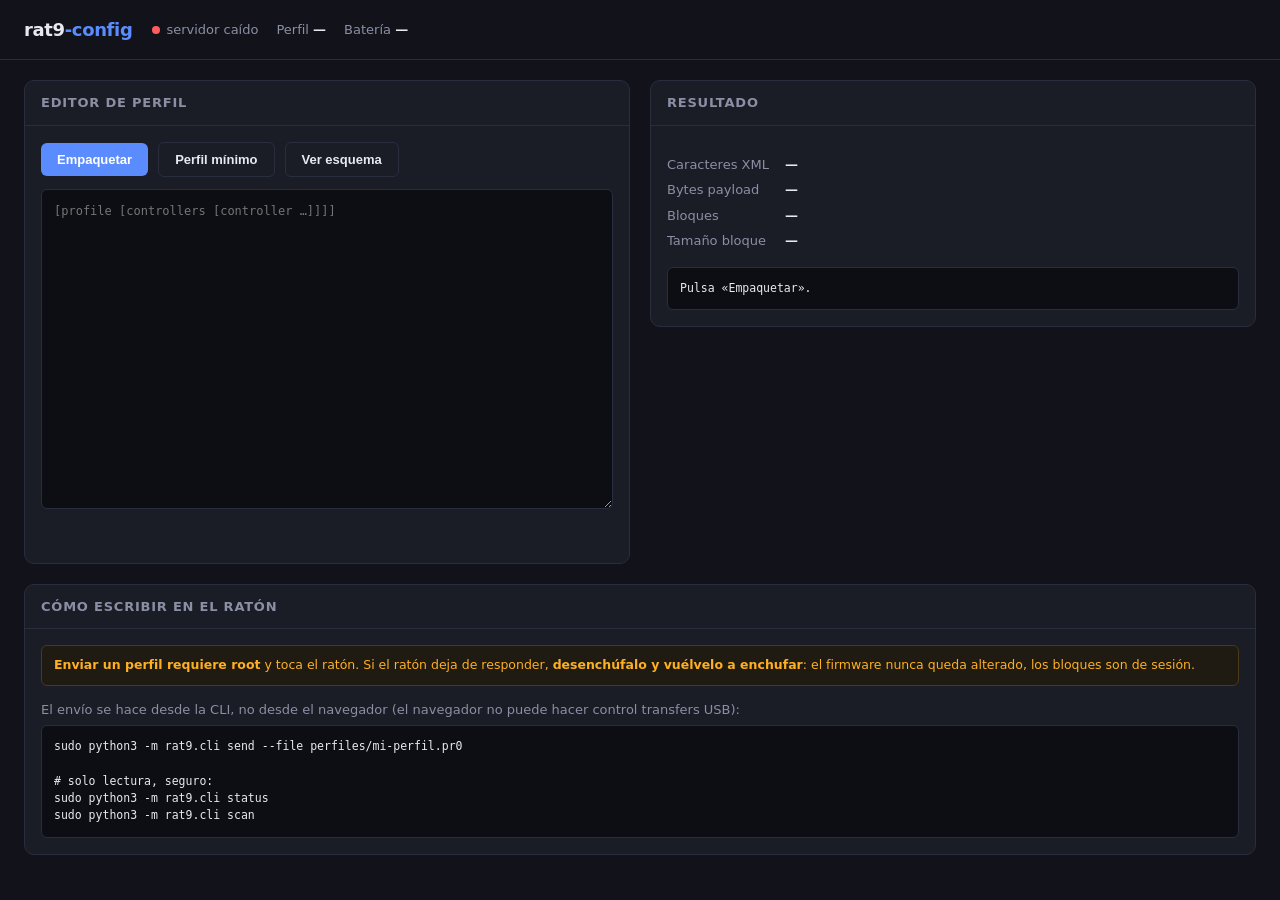
==== rat9/web/index.html @ 01c1417f "rat9-config: protocolo verificado, CLI, API y UI web" ====
<!DOCTYPE html>
<html lang="es">
<head>
<meta charset="utf-8">
<meta name="viewport" content="width=device-width,initial-scale=1">
<title>rat9-config</title>
<style>
  :root {
    --bg: #12131a; --card: #1a1c26; --fg: #e8e9f0; --muted: #8b8fa3;
    --border: #2a2d3d; --accent: #5b8cff; --ok: #3ddc97; --warn: #ffb020;
    --err: #ff5c5c;
  }
  * { box-sizing: border-box; }
  body {
    margin: 0; background: var(--bg); color: var(--fg);
    font: 14px/1.5 system-ui, -apple-system, sans-serif;
  }
  header {
    padding: 16px 24px; border-bottom: 1px solid var(--border);
    display: flex; align-items: center; gap: 20px; flex-wrap: wrap;
  }
  h1 { margin: 0; font-size: 18px; font-weight: 600; letter-spacing: -.02em; }
  h1 span { color: var(--accent); }
  .status { display: flex; gap: 18px; font-size: 13px; color: var(--muted); }
  .status b { color: var(--fg); font-weight: 600; }
  .dot { display: inline-block; width: 8px; height: 8px; border-radius: 50%;
         margin-right: 6px; vertical-align: middle; }
  .dot.on { background: var(--ok); } .dot.off { background: var(--err); }
  main { display: grid; grid-template-columns: 1fr 1fr; gap: 20px;
         padding: 20px 24px; align-items: start; }
  @media (max-width: 900px) { main { grid-template-columns: 1fr; } }
  section {
    background: var(--card); border: 1px solid var(--border);
    border-radius: 10px; overflow: hidden;
  }
  h2 {
    margin: 0; padding: 12px 16px; font-size: 13px; font-weight: 600;
    text-transform: uppercase; letter-spacing: .06em; color: var(--muted);
    border-bottom: 1px solid var(--border);
  }
  .body { padding: 16px; }
  textarea {
    width: 100%; min-height: 320px; background: #0d0e14; color: var(--fg);
    border: 1px solid var(--border); border-radius: 6px; padding: 12px;
    font: 12px/1.6 ui-monospace, "Cascadia Code", Menlo, monospace;
    resize: vertical;
  }
  textarea:focus { outline: none; border-color: var(--accent); }
  button {
    background: var(--accent); color: #fff; border: 0; border-radius: 6px;
    padding: 9px 16px; font-size: 13px; font-weight: 600; cursor: pointer;
  }
  button:hover { filter: brightness(1.1); }
  button.ghost { background: transparent; border: 1px solid var(--border);
                 color: var(--fg); }
  .row { display: flex; gap: 10px; align-items: center; flex-wrap: wrap; }
  .note {
    background: #1f1a12; border: 1px solid #4a3a1a; color: var(--warn);
    padding: 10px 12px; border-radius: 6px; font-size: 12.5px;
  }
  pre {
    background: #0d0e14; border: 1px solid var(--border); border-radius: 6px;
    padding: 12px; max-height: 280px; overflow: auto; font-size: 11.5px;
    margin: 0; font-family: ui-monospace, Menlo, monospace;
  }
  .kv { display: grid; grid-template-columns: auto 1fr; gap: 6px 16px;
        font-size: 13px; }
  .kv dt { color: var(--muted); }
  .kv dd { margin: 0; font-weight: 600; }
  code { background: #0d0e14; padding: 1px 5px; border-radius: 3px;
         font-size: 12px; }
  .msg { margin-top: 12px; font-size: 13px; min-height: 20px; }
  .msg.ok { color: var(--ok); } .msg.err { color: var(--err); }
</style>
</head>
<body>
<header>
  <h1>rat9<span>-config</span></h1>
  <div class="status">
    <span><i class="dot off" id="dot"></i><span id="conn">conectando…</span></span>
    <span>Perfil <b id="prof">—</b></span>
    <span>Batería <b id="batt">—</b></span>
  </div>
</header>

<main>
  <section>
    <h2>Editor de perfil</h2>
    <div class="body">
      <div class="row" style="margin-bottom:12px">
        <button onclick="pack()">Empaquetar</button>
        <button class="ghost" onclick="loadMinimal()">Perfil mínimo</button>
        <button class="ghost" onclick="loadSchema()">Ver esquema</button>
      </div>
      <textarea id="xml" spellcheck="false"
        placeholder="[profile [controllers [controller …]]]]"></textarea>
      <div class="msg" id="msg"></div>
    </div>
  </section>

  <section>
    <h2>Resultado</h2>
    <div class="body">
      <dl class="kv" style="margin-bottom:16px">
        <dt>Caracteres XML</dt><dd id="chars">—</dd>
        <dt>Bytes payload</dt><dd id="bytes">—</dd>
        <dt>Bloques</dt><dd id="blocks">—</dd>
        <dt>Tamaño bloque</dt><dd id="bsize">—</dd>
      </dl>
      <pre id="out">Pulsa «Empaquetar».</pre>
    </div>
  </section>

  <section style="grid-column: 1 / -1">
    <h2>Cómo escribir en el ratón</h2>
    <div class="body">
      <div class="note">
        <b>Enviar un perfil requiere root</b> y toca el ratón. Si el ratón deja de
        responder, <b>desenchúfalo y vuélvelo a enchufar</b>: el firmware nunca
        queda alterado, los bloques son de sesión.
      </div>
      <p style="color:var(--muted);font-size:13px;margin:14px 0 6px">
        El envío se hace desde la CLI, no desde el navegador (el navegador no
        puede hacer control transfers USB):
      </p>
      <pre id="cmds">sudo python3 -m rat9.cli send --file perfiles/mi-perfil.pr0

# solo lectura, seguro:
sudo python3 -m rat9.cli status
sudo python3 -m rat9.cli scan</pre>
    </div>
  </section>
</main>

<script>
const $ = id => document.getElementById(id);
let MINIMAL = '', SCHEMA = '';

async function refresh() {
  try {
    const r = await fetch('/api/state');
    const s = await r.json();
    if (s.connected) {
      $('dot').className = 'dot on';
      $('conn').textContent = 'RAT.9 conectado';
      $('prof').textContent = s.profile ?? '—';
      $('batt').textContent = s.battery != null ? s.battery + '%' : '—';
    } else {
      $('dot').className = 'dot off';
      $('conn').textContent = 'sin acceso (¿sin root?)';
      $('prof').textContent = $('batt').textContent = '—';
    }
  } catch {
    $('dot').className = 'dot off';
    $('conn').textContent = 'servidor caído';
  }
}

async function pack() {
  const xml = $('xml').value;
  if (!xml.trim()) return msg('Escribe o carga un perfil primero.', 'err');
  const r = await fetch('/api/pack', {
    method: 'POST', body: JSON.stringify({ xml })
  });
  const d = await r.json();
  if (d.error) return msg(d.error, 'err');
  $('chars').textContent = d.xml_chars;
  $('bytes').textContent = d.payload_bytes;
  $('blocks').textContent = d.block_count;
  $('bsize').textContent = d.block_size + ' B';
  $('out').textContent = d.blocks.map((b, i) =>
    String(i).padStart(3) + '  ' + b.match(/../g).join(' ')).join('\n');
  msg('Empaquetado: ' + d.block_count + ' bloques de ' + d.block_size + ' bytes.', 'ok');
}

async function loadMinimal() {
  if (!MINIMAL) MINIMAL = (await (await fetch('/api/schema')).json()).minimal;
  $('xml').value = MINIMAL;
  msg('Perfil mínimo cargado. Pulsa Empaquetar.', 'ok');
}
async function loadSchema() {
  if (!SCHEMA) SCHEMA = (await (await fetch('/api/schema')).json()).schema_pr0;
  $('xml').value = SCHEMA;
  msg('Esquema schema_sd.pr0 cargado.', 'ok');
}
function msg(t, c) { $('msg').textContent = t; $('msg').className = 'msg ' + c; }

refresh();
setInterval(refresh, 5000);
</script>
</body>
</html>
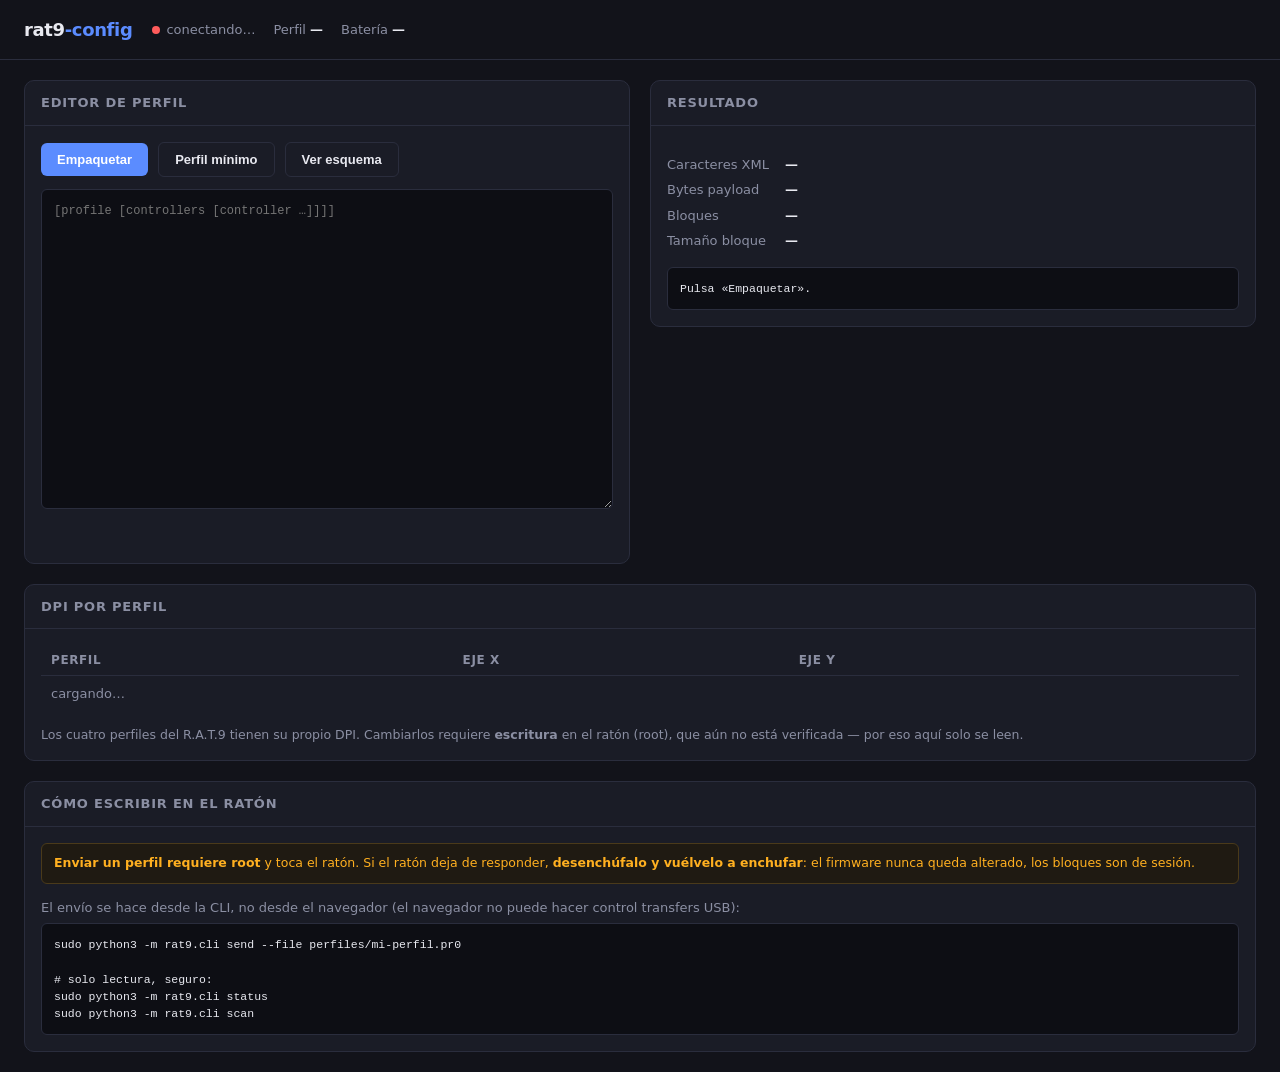
==== commit 56c78495: "DPI descifrado: registros indexados por modo+eje, verificado 800/1600/3200/6400" ====
--- a/rat9/web/index.html
+++ b/rat9/web/index.html
@@ -71,6 +71,16 @@
          font-size: 12px; }
   .msg { margin-top: 12px; font-size: 13px; min-height: 20px; }
   .msg.ok { color: var(--ok); } .msg.err { color: var(--err); }
+  table { width: 100%; border-collapse: collapse; font-size: 13px; }
+  th { text-align: left; color: var(--muted); font-weight: 600; font-size: 12px;
+       text-transform: uppercase; letter-spacing: .05em;
+       padding: 6px 10px; border-bottom: 1px solid var(--border); }
+  td { padding: 8px 10px; border-bottom: 1px solid #20222e; }
+  tr:last-child td { border-bottom: 0; }
+  tr.active td { background: #1b2233; font-weight: 600; }
+  .tag { font-size: 11px; padding: 1px 7px; border-radius: 10px; }
+  .tag.changed { background: #3a2a10; color: var(--warn); }
+  .tag.factory { background: #1e2a24; color: var(--ok); }
 </style>
 </head>
 <body>
@@ -112,6 +122,21 @@
   </section>
 
   <section style="grid-column: 1 / -1">
+    <h2>DPI por perfil</h2>
+    <div class="body">
+      <table id="dpitable">
+        <thead><tr><th>Perfil</th><th>Eje X</th><th>Eje Y</th><th></th></tr></thead>
+        <tbody><tr><td colspan="4" style="color:var(--muted)">cargando…</td></tr></tbody>
+      </table>
+      <p style="color:var(--muted);font-size:12.5px;margin:14px 0 0">
+        Los cuatro perfiles del R.A.T.9 tienen su propio DPI. Cambiarlos requiere
+        <b>escritura</b> en el ratón (root), que aún no está verificada — por eso
+        aquí solo se leen.
+      </p>
+    </div>
+  </section>
+
+  <section style="grid-column: 1 / -1">
     <h2>Cómo escribir en el ratón</h2>
     <div class="body">
       <div class="note">
@@ -143,12 +168,14 @@
     if (s.connected) {
       $('dot').className = 'dot on';
       $('conn').textContent = 'RAT.9 conectado';
-      $('prof').textContent = s.profile ?? '—';
+      $('prof').textContent = s.mode ?? '—';
+      renderDpi(s);
       $('batt').textContent = s.battery != null ? s.battery + '%' : '—';
     } else {
       $('dot').className = 'dot off';
       $('conn').textContent = 'sin acceso (¿sin root?)';
       $('prof').textContent = $('batt').textContent = '—';
+      renderDpi({});
     }
   } catch {
     $('dot').className = 'dot off';
@@ -185,6 +212,28 @@
 }
 function msg(t, c) { $('msg').textContent = t; $('msg').className = 'msg ' + c; }
 
+function renderDpi(s) {
+  const tb = document.querySelector('#dpitable tbody');
+  if (!s.dpi || !s.dpi.length) {
+    tb.innerHTML = '<tr><td colspan="4" style="color:var(--muted)">'
+      + 'sin acceso al ratón (¿sin root?)</td></tr>';
+    return;
+  }
+  const rows = {};
+  s.dpi.forEach(d => { (rows[d.mode] ||= { mode: d.mode })[d.axis] = d; });
+  tb.innerHTML = Object.values(rows).map(r => {
+    const x = r.X || {}, y = r.Y || {};
+    const chg = x.changed || y.changed;
+    const active = s.mode === r.mode;
+    return `<tr class="${active ? 'active' : ''}">
+      <td>${r.mode}${active ? ' ●' : ''}</td>
+      <td>${x.dpi ?? '—'}</td>
+      <td>${y.dpi ?? '—'}</td>
+      <td><span class="tag ${chg ? 'changed' : 'factory'}">`
+        + (chg ? 'modificado' : 'fábrica') + '</span></td></tr>`;
+  }).join('');
+}
+
 refresh();
 setInterval(refresh, 5000);
 </script>
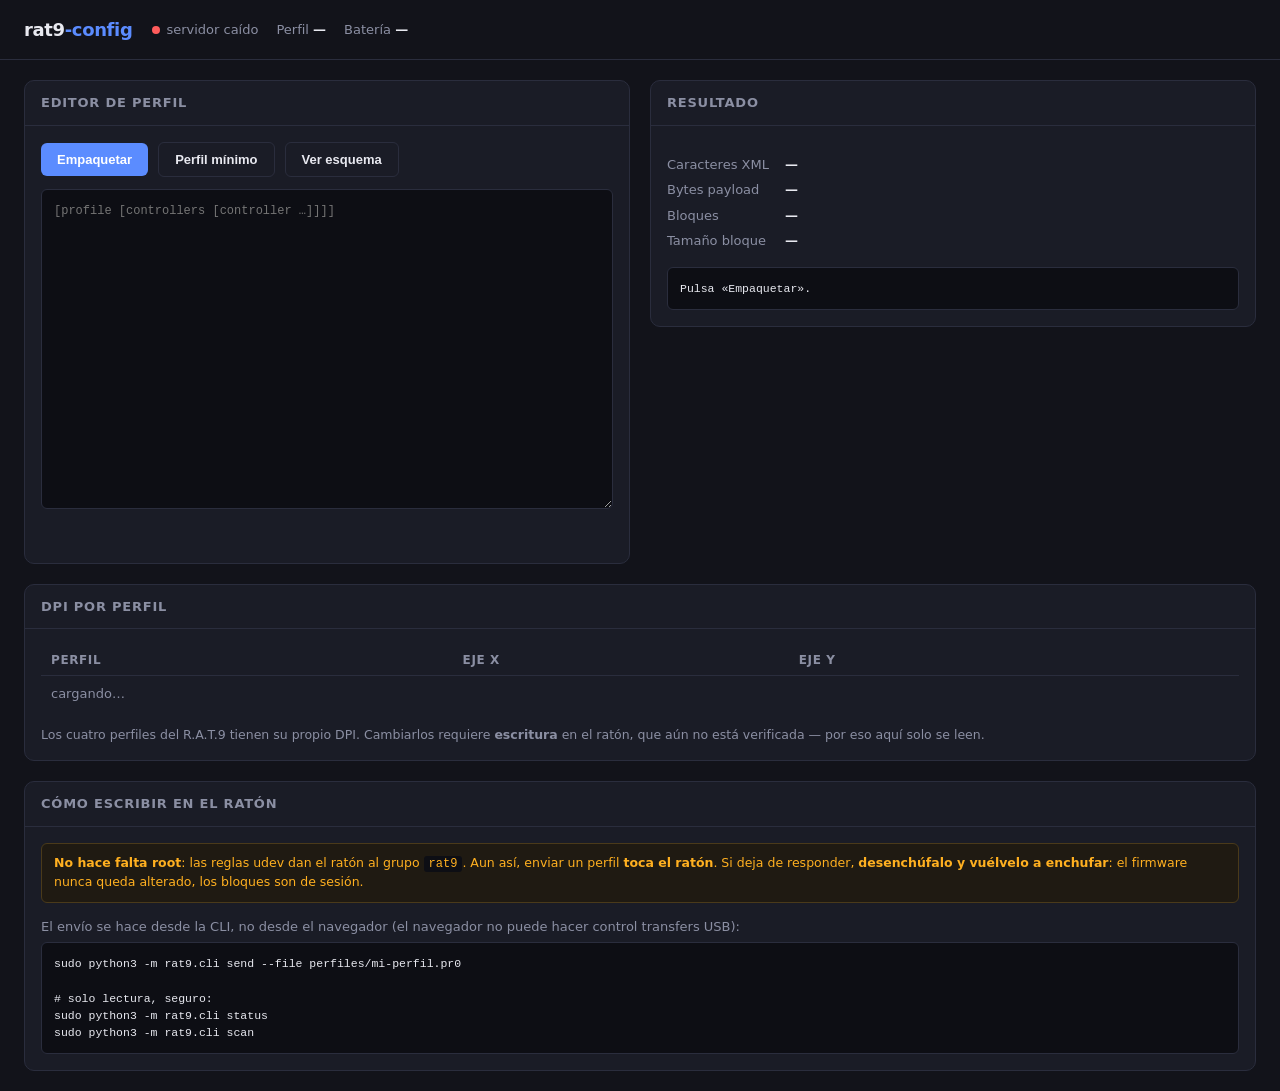
==== commit bbfde966: "Investigacion cerrada: arreglado el bug que rompia la UI, hallazgos aplicados BUG ARREGLADO Y VERIFI" ====
--- a/rat9/web/index.html
+++ b/rat9/web/index.html
@@ -130,7 +130,7 @@
       </table>
       <p style="color:var(--muted);font-size:12.5px;margin:14px 0 0">
         Los cuatro perfiles del R.A.T.9 tienen su propio DPI. Cambiarlos requiere
-        <b>escritura</b> en el ratón (root), que aún no está verificada — por eso
+        <b>escritura</b> en el ratón, que aún no está verificada — por eso
         aquí solo se leen.
       </p>
     </div>
@@ -140,7 +140,8 @@
     <h2>Cómo escribir en el ratón</h2>
     <div class="body">
       <div class="note">
-        <b>Enviar un perfil requiere root</b> y toca el ratón. Si el ratón deja de
+        <b>No hace falta root</b>: las reglas udev dan el ratón al grupo
+        <code>rat9</code>. Aun así, enviar un perfil <b>toca el ratón</b>. Si deja de
         responder, <b>desenchúfalo y vuélvelo a enchufar</b>: el firmware nunca
         queda alterado, los bloques son de sesión.
       </div>
@@ -173,7 +174,7 @@
       $('batt').textContent = s.battery != null ? s.battery + '%' : '—';
     } else {
       $('dot').className = 'dot off';
-      $('conn').textContent = 'sin acceso (¿sin root?)';
+      $('conn').textContent = 'sin acceso al ratón';
       $('prof').textContent = $('batt').textContent = '—';
       renderDpi({});
     }
@@ -216,7 +217,7 @@
   const tb = document.querySelector('#dpitable tbody');
   if (!s.dpi || !s.dpi.length) {
     tb.innerHTML = '<tr><td colspan="4" style="color:var(--muted)">'
-      + 'sin acceso al ratón (¿sin root?)</td></tr>';
+      + 'sin acceso al ratón (¿están instaladas las reglas udev?)</td></tr>';
     return;
   }
   const rows = {};
@@ -229,8 +230,8 @@
       <td>${r.mode}${active ? ' ●' : ''}</td>
       <td>${x.dpi ?? '—'}</td>
       <td>${y.dpi ?? '—'}</td>
-      <td><span class="tag ${chg ? 'changed' : 'factory'}">`
-        + (chg ? 'modificado' : 'fábrica') + '</span></td></tr>`;
+      <td><span class="tag ${chg ? 'changed' : 'factory'}">${
+        chg ? 'modificado' : 'fábrica'}</span></td></tr>`;
   }).join('');
 }
 
